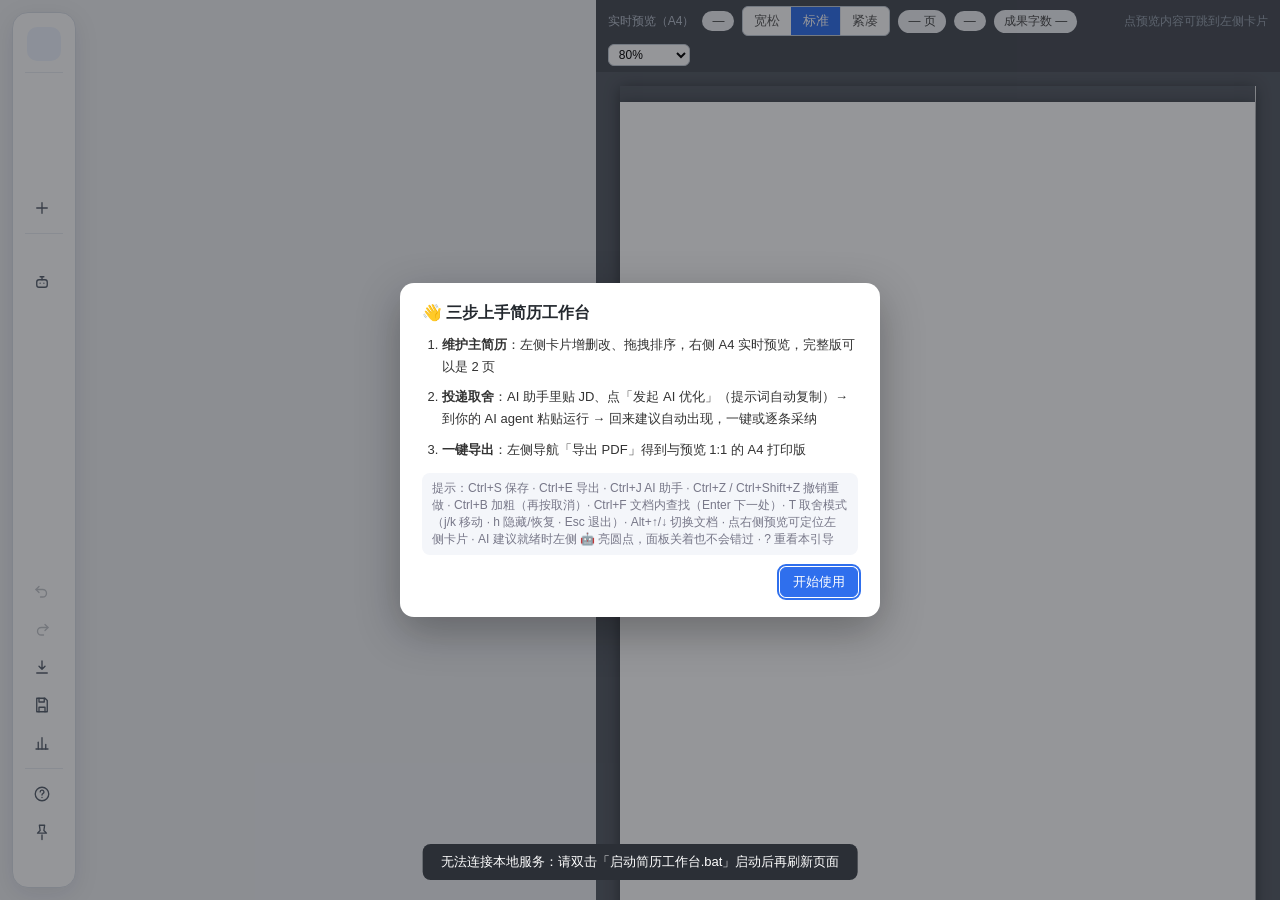
==== app/index.html @ b8765674 "R66·冲突提示一键打开历史备份（点侧栏🕘走委托链，修 openBackups 作用域 ReferenceError）+ stale toast 移到 flashOk 后防秒遮（stalebk 用例，" ====
<!DOCTYPE html>
<html lang="zh-CN">
<head>
<meta charset="utf-8">
<title>简历可视化编辑工作台</title>
<link rel="stylesheet" href="editor.css?v=34">
</head>
<body>
<!-- 悬浮侧边导航：上区=身份与内容（当前文档/文档列表/新建/AI），下区=交付与元动作（导出/保存/引导/钉住/状态行）。
     收起 64px 图标栏，悬停/键盘聚焦零延迟展开（收起留 .15s 防抖宽限） -->
<nav id="rail" aria-label="主导航">
  <div class="rail-head" title="当前文档">
    <span class="rail-docicon" id="rail-docicon"></span>
    <span class="rail-dot" id="rail-dot" title=""></span>
    <span class="rail-doctext"><b id="rail-docname">—</b><i id="rail-kind">加载中…</i></span>
  </div>
  <div class="rail-line"></div>
  <div class="rail-title">文档</div>
  <input id="rail-search" type="text" placeholder="筛选文档（/）" aria-label="按名称筛选文档列表" autocomplete="off">
  <div id="rail-docs"></div>
  <button class="rail-item" data-nav="newjob" title="复制主简历生成岗位副本">
    <span class="ric"><svg viewBox="0 0 24 24" fill="none" stroke="currentColor" stroke-width="1.8" stroke-linecap="round" stroke-linejoin="round"><path d="M12 5v14M5 12h14"/></svg></span>
    <span class="con">新建岗位副本</span>
  </button>
  <div class="rail-line"></div>
  <div class="rail-title">AI</div>
  <button class="rail-item" data-nav="ai" title="AI 助手（Ctrl+J）">
    <span class="ric"><svg viewBox="0 0 24 24" fill="none" stroke="currentColor" stroke-width="1.8" stroke-linecap="round" stroke-linejoin="round"><rect x="5" y="9" width="14" height="10" rx="3"/><path d="M12 9V5M9.5 5h5"/><circle cx="9.5" cy="13.5" r=".9" fill="currentColor" stroke="none"/><circle cx="14.5" cy="13.5" r=".9" fill="currentColor" stroke="none"/></svg></span>
    <span class="con">AI 助手</span>
  </button>
  <div class="rail-spacer"></div>
  <button class="rail-item" id="rail-undo" data-nav="undo" title="撤销（Ctrl+Z）" disabled>
    <span class="ric"><svg viewBox="0 0 24 24" fill="none" stroke="currentColor" stroke-width="1.8" stroke-linecap="round" stroke-linejoin="round"><path d="M8 6l-4 4 4 4"/><path d="M4 10h9a5 5 0 0 1 0 10h-3"/></svg></span>
    <span class="con">撤销</span>
  </button>
  <button class="rail-item" id="rail-redo" data-nav="redo" title="重做（Ctrl+Shift+Z）" disabled>
    <span class="ric"><svg viewBox="0 0 24 24" fill="none" stroke="currentColor" stroke-width="1.8" stroke-linecap="round" stroke-linejoin="round"><path d="M16 6l4 4-4 4"/><path d="M20 10h-9a5 5 0 0 0 0 10h3"/></svg></span>
    <span class="con">重做</span>
  </button>
  <button class="rail-item" data-nav="export" title="导出 A4 PDF（Ctrl+E）——自动先保存">
    <span class="ric"><svg viewBox="0 0 24 24" fill="none" stroke="currentColor" stroke-width="1.8" stroke-linecap="round" stroke-linejoin="round"><path d="M12 4v11m0 0l-4-4m4 4l4-4"/><path d="M5 20h14"/></svg></span>
    <span class="con">导出 PDF</span>
  </button>
  <button class="rail-item" data-nav="save" title="立即保存（Ctrl+S；平时自动保存）">
    <span class="ric"><svg viewBox="0 0 24 24" fill="none" stroke="currentColor" stroke-width="1.8" stroke-linecap="round" stroke-linejoin="round"><path d="M5 3h11l3 3v15H5z"/><path d="M8 3v5h7V3M8 21v-6h8v6"/></svg></span>
    <span class="con">保存</span>
  </button>
  <button class="rail-item" data-nav="stats" title="投递一览：各岗位副本的导出状态与时间">
    <span class="ric"><svg viewBox="0 0 24 24" fill="none" stroke="currentColor" stroke-width="1.8" stroke-linecap="round" stroke-linejoin="round"><path d="M4 20h16"/><path d="M7 20v-9"/><path d="M12 20V5"/><path d="M17 20v-6"/></svg></span>
    <span class="con">投递一览</span>
  </button>
  <div class="rail-line"></div>
  <button class="rail-item" data-nav="help" title="新手引导 / 快捷键（?）">
    <span class="ric"><svg viewBox="0 0 24 24" fill="none" stroke="currentColor" stroke-width="1.8" stroke-linecap="round" stroke-linejoin="round"><circle cx="12" cy="12" r="9"/><path d="M9.6 9.2a2.5 2.5 0 1 1 3.6 2.3c-.8.4-1.2.9-1.2 1.8"/><path d="M12 16.6h.01"/></svg></span>
    <span class="con">引导与快捷键</span>
  </button>
  <button class="rail-item" data-nav="pin" title="钉住导航（保持展开）" aria-pressed="false">
    <span class="ric"><svg viewBox="0 0 24 24" fill="none" stroke="currentColor" stroke-width="1.8" stroke-linecap="round" stroke-linejoin="round"><path d="M12 16v6"/><path d="M8.5 3h7l-1 7 3.5 3.5H6L9.5 10z"/></svg></span>
    <span class="con">钉住导航</span>
  </button>
  <div class="rail-foot">
    <span class="con" id="save-state" title="点击立即保存">就绪</span>
  </div>
</nav>

<main>
  <section id="left">
    <div id="job-banner" class="banner hidden">岗位副本模式：这里的改动只影响此副本，主简历不受影响。行尾 👁 一键切换显示/隐藏（⋯ 菜单里也有），已隐藏的行有琥珀色眼睛可恢复；隐藏的条目不进预览与 PDF。</div>
    <div id="cards"></div>
    <div id="empty-hint" class="hidden">尚未加载文档</div>
  </section>
  <div id="splitter" title="拖动调整左右占比；双击复位"></div>
  <section id="right">
    <div class="pv-toolbar">
      <span class="pv-label">实时预览（A4）</span>
      <span id="doc-chip" class="chip" title="当前文档">—</span>
      <span class="seg" id="density-seg" role="group" aria-label="排版密度">
        <button type="button" data-density="宽松" aria-pressed="false">宽松</button><button type="button" data-density="标准" class="on" aria-pressed="true">标准</button><button type="button" data-density="紧凑" aria-pressed="false">紧凑</button>
      </span>
      <span id="gauge-pages" class="chip" title="按 A4 页高估算的页数">— 页</span>
      <span id="gauge-fill" class="chip" title="内容高度占版心比例；超过 100% 会溢出一页">—</span>
      <span id="chars" class="chip" title="未隐藏成果的总字数">成果字数 —</span>
      <span id="hidden-chip" class="chip mid hidden" role="button" tabindex="0" title="本次取舍已拿掉的内容块数；点击进入取舍模式并定位到第一个隐藏条目">已隐藏 0</span>
      <span class="spacer"></span>
      <span class="pv-hint">点预览内容可跳到左侧卡片</span>
      <select id="zoom-select" title="预览缩放">
        <option value="0.5">50%</option><option value="0.65">65%</option>
        <option value="0.8" selected>80%</option><option value="1">100%</option>
        <option value="fit">适应宽度</option>
      </select>
    </div>
    <div id="preview-scroll"><div id="zoom-box"><iframe id="preview" src="/app/preview.html?v=7"></iframe></div></div>
  </section>
</main>

<aside id="ai-panel" class="ai-closed">
  <div class="ai-head">
    <strong><svg viewBox="0 0 24 24" fill="none" stroke="currentColor" stroke-width="1.8" stroke-linecap="round" stroke-linejoin="round" class="ai-ic"><rect x="5" y="9" width="14" height="10" rx="3"/><path d="M12 9V5M9.5 5h5"/><circle cx="9.5" cy="13.5" r=".9" fill="currentColor" stroke="none"/><circle cx="14.5" cy="13.5" r=".9" fill="currentColor" stroke="none"/></svg> AI 助手</strong>
    <button id="ai-close" class="btn small">✕</button>
  </div>
  <div id="ai-steps">
    <div class="ai-step" data-step="1">粘贴岗位 JD 原文</div>
    <div class="ai-step" data-step="2">点「发起 AI 优化」——提示词自动复制</div>
    <div class="ai-step" data-step="3">到你的 AI agent 粘贴运行，建议写好后自动出现在下面</div>
  </div>
  <textarea id="ai-jd" placeholder="粘贴岗位 JD 原文…"></textarea>
  <div class="ai-row">
    <button id="ai-request" class="btn primary">发起 AI 优化</button>
    <button id="ai-copy" class="btn" disabled title="发起后提示词自动复制；也可在此手动复制">复制提示词</button>
    <button id="ai-refresh" class="btn small" title="手动重新读取建议文件">↻</button>
  </div>
  <div id="ai-toolbar" class="hidden">
    <button id="ai-apply-all" class="btn small">✓ 全部应用</button>
    <span id="ai-count"></span>
  </div>
  <div id="ai-cards"></div>
  <div id="ai-history" class="ai-hist"></div>
</aside>

<div id="toast"></div>
<input type="file" id="photo-file" accept="image/*" class="hidden">
<script src="vendor/Sortable.min.js?v=6"></script>
<script src="editor.js?v=58"></script>
</body>
</html>
---- app/editor.css ----
/* ===== 编辑器界面样式 ===== */
* { box-sizing: border-box; }
html, body { height: 100%; }
body { margin: 0; font-family: "Microsoft YaHei", "PingFang SC", sans-serif;
       background: #eef0f3; color: #24292f; display: flex; flex-direction: column; overflow: hidden; }

/* ===== 悬浮侧边导航（上区=身份与内容，下区=交付与元动作；收起 64px，悬停/键盘零延迟展开）===== */
#rail { position: fixed; left: 12px; top: 12px; bottom: 12px; width: 64px; z-index: 60;
        background: #fff; border: 1px solid #d8dde5; border-radius: 16px;
        box-shadow: 0 6px 24px rgba(20,24,30,.10); overflow: hidden;
        display: flex; flex-direction: column; gap: 2px; padding: 10px 0 8px;
        transition: width .22s ease .15s, box-shadow .22s ease .15s; } /* 收起留 .15s 防误扫宽限 */
#rail:hover, #rail:focus-within, #rail.pinned { width: 216px; box-shadow: 0 10px 32px rgba(20,24,30,.16);
        transition: width .22s ease, box-shadow .22s ease; } /* 展开：零延迟，跟手 */
#rail.rail-leaving { pointer-events: none; } /* 收起过渡期不吞对下方卡片的点击 */
#rail.pinned ~ main #left { padding-left: 240px; } /* 钉住时内容让位，不再覆盖 */
.rail-head { position: relative; display: flex; align-items: center; gap: 10px; padding: 4px 14px; min-height: 42px; flex: none; }
.rail-docicon { flex: none; width: 34px; height: 34px; display: flex; align-items: center; justify-content: center;
                background: #eef4ff; color: #2f6fed; border-radius: 10px; font-size: 17px; }
.rail-dot { position: absolute; left: 41px; top: 31px; width: 10px; height: 10px; border-radius: 50%;
            border: 2px solid #fff; background: #b7c0cc; display: none; z-index: 2; }
.rail-dot.busy { display: block; background: #f0a020; animation: railpulse 1s ease-in-out infinite; }
.rail-dot.warn { display: block; background: #d93a3a; animation: railpulse 1s ease-in-out infinite; }
@keyframes railpulse { 50% { transform: scale(.8); } } /* 保存状态=例外才浮现的徽标：成功/空闲无痕 */
.rail-doctext { display: flex; flex-direction: column; justify-content: center; min-width: 0; height: 34px;
                opacity: 0; width: 0; overflow: hidden;
                transition: opacity .1s ease, width .22s ease .15s; } /* 头部定高 + 小字 nowrap：展开不再跳动 */
#rail:hover .rail-doctext, #rail:focus-within .rail-doctext, #rail.pinned .rail-doctext { opacity: 1; width: 136px;
                transition: opacity .16s ease, width .22s ease; }
.rail-doctext b { font-size: 13px; white-space: nowrap; overflow: hidden; text-overflow: ellipsis; }
.rail-doctext i { font-style: normal; font-size: 11px; color: #6b7280; white-space: nowrap; }
.rail-doctext i.job { color: #9a5b00; }
.rail-title { flex: none; font-size: 11px; color: #6b7280; padding: 7px 15px 2px; white-space: nowrap;
              opacity: 0; transition: opacity .1s ease; }
#rail:hover .rail-title, #rail:focus-within .rail-title, #rail.pinned .rail-title { opacity: 1; transition: opacity .16s ease; }
.rail-line { flex: none; height: 1px; background: #e8ecf2; margin: 5px 12px; }
.rail-spacer { flex: 1 1 14px; min-height: 10px; } /* 把交付/元动作区推到底部，位置稳定不随文档数浮动 */
#rail-docs { flex: 0 1 auto; min-height: 48px; overflow-y: auto; scrollbar-width: thin; } /* 副本多时列表内滚动 */
.rail-item { flex: none; display: flex; align-items: center; gap: 10px; border: 0; background: transparent;
             padding: 8px 12px; margin: 1px 8px; border-radius: 9px; cursor: pointer; color: #444c57;
             font-size: 13px; font-family: inherit; text-align: left; white-space: nowrap; position: relative; }
.rail-item:hover { background: #eef1f5; }
.rail-item:disabled { opacity: .5; cursor: default; }
.ai-ready { position: absolute; right: 10px; top: 50%; transform: translateY(-50%);
            width: 8px; height: 8px; border-radius: 50%; background: #2f6fed;
            box-shadow: 0 0 0 3px rgba(47,111,237,.16); animation: aiPulse 1.6s ease-in-out infinite; }
@keyframes aiPulse { 0%, 100% { opacity: 1; } 50% { opacity: .4; } }
#rail.pinned .ai-ready { right: 14px; }
.rail-item .ric { flex: none; width: 18px; height: 18px; color: #555e6b; display: flex; align-items: center; justify-content: center; }
.rail-item .ric svg { width: 18px; height: 18px; display: block; }
.rail-item .con { opacity: 0; width: 0; overflow: hidden; transition: opacity .1s ease, width .22s ease .15s; }
#rail:hover .rail-item .con, #rail:focus-within .rail-item .con, #rail.pinned .rail-item .con { opacity: 1; width: 124px;
                transition: opacity .16s ease, width .22s ease; }
.rail-item.active { color: #2f6fed; background: #eef4ff; }
.rail-item.active .ric { color: #2f6fed; }
.rail-item.active::before { content: ""; position: absolute; left: -8px; top: 50%; transform: translateY(-50%);
                            width: 4px; height: 22px; border-radius: 0 3px 3px 0; background: #2f6fed; }
.rail-foot { margin-top: auto; flex: none; display: flex; align-items: center; gap: 10px; padding: 8px 14px 2px; }
.rail-foot .con { font-size: 12px; color: #667; cursor: pointer; white-space: nowrap; opacity: 0; width: 0; overflow: hidden;
                     transition: opacity .1s ease, width .22s ease .15s; }
#rail:hover .rail-foot .con, #rail:focus-within .rail-foot .con, #rail.pinned .rail-foot .con { opacity: 1; width: 110px;
                transition: opacity .16s ease, width .22s ease; }
.rail-foot .con:hover { color: #2f6fed; }
.rail-row { position: relative; flex: none; }
.rail-del { position: absolute; right: 8px; top: 50%; transform: translateY(-50%);
            border: 0; background: transparent; color: #aab2bd; cursor: pointer;
            width: 22px; height: 22px; border-radius: 6px; display: flex; align-items: center; justify-content: center;
            padding: 0; opacity: 0; transition: opacity .12s ease, background .15s, color .15s; }
.rail-del svg { width: 13px; height: 13px; display: block; }
#rail:hover .rail-row:hover .rail-del, #rail:focus-within .rail-row:hover .rail-del, #rail.pinned .rail-row:hover .rail-del { opacity: 1; }
.rail-del:hover { background: #fdeaea; color: #a12626; }
.rail-bk { position: absolute; right: 56px; top: 50%; transform: translateY(-50%);
           border: 0; background: transparent; color: #aab2bd; cursor: pointer;
           width: 22px; height: 22px; border-radius: 6px; display: flex; align-items: center; justify-content: center;
           padding: 0; opacity: 0; transition: opacity .12s ease, background .15s, color .15s; }
.rail-bk svg { width: 13px; height: 13px; display: block; }
#rail:hover .rail-row:hover .rail-bk, #rail:focus-within .rail-row:hover .rail-bk, #rail.pinned .rail-row:hover .rail-bk { opacity: 1; }
.rail-bk:hover { background: #eaf1fd; color: #2f6fed; }
.bk-tip { font-size: 12px; color: #6b7280; margin: 2px 0 10px; }
.bk-list { max-height: 46vh; overflow: auto; border: 1px solid #e3e7ee; border-radius: 8px; margin-bottom: 12px; }
.bk-row { display: flex; align-items: center; justify-content: space-between; gap: 10px;
          padding: 7px 12px; border-bottom: 1px solid #eef1f5; font-size: 13px; }
.bk-row:last-child { border-bottom: 0; }
.bk-ts { color: #444c57; font-variant-numeric: tabular-nums; }
.bk-empty { font-size: 13px; color: #6b7280; margin: 6px 0 12px; }
.lint-list { max-height: 42vh; overflow: auto; background: #fff8ef; border: 1px solid #f2ddb8;
             border-radius: 8px; padding: 8px 12px; margin-bottom: 12px; }
.lint-item { font-size: 12.5px; color: #7a5a1e; padding: 3px 0; line-height: 1.5; }
.modal-ov.photo-zoom { background: rgba(15, 18, 24, .72); cursor: zoom-out; }
.photo-zoom-img { max-width: 86vw; max-height: 88vh; border-radius: 10px; box-shadow: 0 24px 64px rgba(0, 0, 0, .5); }
.rail-item .drift { color: #e8a23c; font-weight: 700; margin-right: 3px; }
.rail-exp { position: absolute; left: 31px; top: 8px; width: 7px; height: 7px; border-radius: 50%;
            z-index: 2; cursor: help; }
.rail-exp.ok { background: #1a9c63; box-shadow: 0 0 0 2px rgba(26,156,99,.15); }
.rail-exp.stale { background: #e8a23c; box-shadow: 0 0 0 2px rgba(232,162,60,.18); }
.rail-ren { position: absolute; right: 32px; top: 50%; transform: translateY(-50%);
            border: 0; background: transparent; color: #aab2bd; cursor: pointer;
            width: 22px; height: 22px; border-radius: 6px; display: flex; align-items: center; justify-content: center;
            padding: 0; opacity: 0; transition: opacity .12s ease, background .15s, color .15s; }
.rail-ren svg { width: 13px; height: 13px; display: block; }
#rail:hover .rail-row:hover .rail-ren, #rail:focus-within .rail-row:hover .rail-ren, #rail.pinned .rail-row:hover .rail-ren { opacity: 1; }
.rail-ren:hover { background: #eaf1fd; color: #2f6fed; }

.btn { font: 13px/1.4 "Microsoft YaHei", sans-serif; padding: 5px 12px; border: 1px solid #c4ccd6;
       background: #f7f8fa; border-radius: 6px; cursor: pointer; }
.btn:hover { background: #eceff3; }
.btn.primary { background: #2f6fed; border-color: #2f6fed; color: #fff; }
.btn.primary:hover { background: #265cd0; }
.btn.small { padding: 2px 8px; }
.btn:disabled { opacity: .5; cursor: default; }
.btn svg { width: 13px; height: 13px; vertical-align: -2px; }
.ai-ic { width: 16px; height: 16px; vertical-align: -3px; }

select, input, textarea { font: inherit; padding: 4px 8px; border: 1px solid #c4ccd6; border-radius: 6px; background: #fff; }
label { font-size: 12px; color: #666; }

.chip { font-size: 12px; padding: 3px 10px; border-radius: 12px; background: #eef1f5; color: #444; white-space: nowrap; }
.chip.ok { background: #e2f4e8; color: #176b33; }
.chip.warn { background: #fdeaea; color: #a12626; }
.chip.mid { background: #fdf3e0; color: #9a5b00; }
.save-state { font-size: 12px; color: #777; min-width: 64px; text-align: right; }

main { flex: 1; display: flex; min-height: 0; }
#left { width: 46%; min-width: 430px; overflow: auto; padding: 12px 14px 60px 88px; border-right: 0;
        transition: padding-left .25s ease; }
#right { flex: 1; display: flex; flex-direction: column; min-width: 0; background: #545a63; }
.pv-toolbar { display: flex; align-items: center; gap: 8px; padding: 6px 12px; color: #dfe3e8; font-size: 12px;
              background: #464b53; flex: none; flex-wrap: wrap; }
.pv-toolbar .pv-label { color: #b9c2ce; }
.pv-toolbar .spacer { flex: 1; }
.pv-hint { color: #98a2b0; font-size: 11.5px; }
.pv-toolbar select { padding: 2px 6px; }
#preview-scroll { flex: 1; overflow: auto; padding: 14px; }
#zoom-box { margin: 0 auto; }
#preview { width: 794px; min-height: 1123px; border: 0; background: #fff; box-shadow: 0 3px 18px rgba(0,0,0,.45); transform-origin: top left; }

/* ===== 左右分栏拖拽 ===== */
#splitter { flex: none; width: 7px; cursor: col-resize; background: transparent; transition: background .15s; }
#splitter:hover, body.splitting #splitter { background: rgba(47,111,237,.18); box-shadow: inset 1px 0 0 #2f6fed; }
body.splitting { cursor: col-resize; user-select: none; }

.banner { background: #fdf0dd; border: 1px solid #edcd96; color: #7a4b00; border-radius: 8px;
          padding: 8px 12px; font-size: 12.5px; margin-bottom: 10px; }
.hidden { display: none !important; }

/* ===== 卡片 ===== */
.card { background: #fff; border: 1px solid #d8dde5; border-radius: 10px; padding: 10px 12px; margin-bottom: 10px; }
.card.section { border-left: 4px solid #2f6fed; }
.card.entry { margin: 8px 0 8px 6px; background: #fafbfc; }
.bullet-row { display: flex; gap: 6px; align-items: flex-start; margin: 6px 0 0 6px; }
.bullet-row textarea { flex: 1; resize: vertical; min-height: 34px; font-size: 13px; }
.row { display: flex; gap: 6px; align-items: center; }
.row .grow { flex: 1; }
.row + .row { margin-top: 6px; }
.meta-input { font-size: 12px; color: #555; }
.tags-input { font-size: 12px; color: #777; font-family: Consolas, monospace; }
.card .row input:not(.meta-input):not(.tags-input) { font-size: 13px; } /* 正文行输入 13px：时间等较长文本少截断 */
.card-head { display: flex; align-items: center; gap: 6px; margin-bottom: 6px; }
.card-head .title-in { font-weight: 700; flex: 1; border-color: transparent; background: transparent; }
.card-head .title-in:hover { border-color: #d5dbe3; }
.card-head .title-in:focus { border-color: #2f6fed; background: #fff; }
.ctl-menu { border: 0; background: transparent; cursor: pointer; color: #98a1ad;
            width: 24px; height: 24px; border-radius: 6px; padding: 0; flex: none;
            font-size: 15px; line-height: 1; letter-spacing: 1px; } /* 常驻低饱和：不隐藏、不占三个隐藏格 */
.ctl-menu:hover, .ctl-menu[aria-expanded="true"] { background: #eef1f5; color: #4b5563; }
.vui-menu { position: fixed; z-index: 90; min-width: 116px; padding: 4px; background: #fff;
            border: 1px solid #e3e7ee; border-radius: 10px; box-shadow: 0 8px 28px rgba(15,23,42,.16); }
.vui-menu button { display: flex; align-items: center; gap: 7px; width: 100%; text-align: left; border: 0;
                   background: none; padding: 7px 10px; border-radius: 7px; font-size: 13px; color: #374151; cursor: pointer; }
.vui-menu button svg { width: 13px; height: 13px; flex: none; }
.vui-menu button:hover { background: #f1f4f8; }
.vui-menu button.del { color: #a12626; }
.vui-menu button.del:hover { background: #fdeaea; }
.handle { cursor: grab; color: #aab2bd; font-size: 14px; user-select: none; padding: 0 2px; }
.fold-btn { border: 1px solid #ccd3dc; background: #fff; border-radius: 5px; cursor: pointer;
            font-size: 11px; line-height: 1; padding: 5px 7px; min-width: 24px; min-height: 24px; color: #555; flex: none; }
.fold-btn:hover { background: #eef1f5; }
.card.section.folded > .card.entry, .card.section.folded > .add-btn { display: none; }
.drag-over { outline: 2px dashed #2f6fed; outline-offset: 2px; }
.add-btn { margin-top: 8px; width: 100%; border: 1px dashed #b9c2ce; background: #fbfcfd;
           color: #667; border-radius: 7px; padding: 6px; cursor: pointer; font-size: 12.5px; }
.add-btn:hover { background: #f0f3f7; }
.show-toggle { border: 1px solid transparent; background: transparent; border-radius: 6px; cursor: pointer;
               line-height: 1; padding: 4px 5px; min-width: 24px; min-height: 24px; color: #b3bac4; flex: none;
               display: flex; align-items: center; justify-content: center; } /* 幽灵样式：去框降噪，一击切换保留（取舍高频动作） */
.show-toggle svg { width: 14px; height: 14px; display: block; }
.show-toggle:hover { background: #eef1f5; color: #66707e; }
.show-toggle.off { background: #d97706; border-color: #b96403; color: #fff; } /* 隐藏 = 琥珀实心：需要处理的例外 */
.show-toggle.off:hover { background: #c16604; }
.item-off { opacity: .45; }
/* 已隐藏条目自动压缩：只留一行可恢复的窄条，取舍视线集中在保留内容上（恢复=点琥珀眼睛） */
.bullet-row.item-off { align-items: center; }
.bullet-row.item-off textarea { height: 26px; min-height: 26px; resize: none; }
.bullet-row.item-off .bcount, .bullet-row.item-off .ctl-b { display: none; }
.card.entry.item-off > .row:not(:first-child), .card.entry.item-off > .bullet-row,
.card.entry.item-off > .add-btn, .card.entry.item-off > .empty-tip { display: none; }
.card.section.item-off > .card.entry, .card.section.item-off > .add-btn,
.card.section.item-off > .empty-tip { display: none; }
#empty-hint { color: #889; text-align: center; padding: 40px 0; }

/* ===== AI 面板 ===== */
/* ===== AI 抽屉（右侧滑入滑出，Ctrl+J / 侧栏开关）===== */
#ai-panel { position: fixed; top: 48px; right: 12px; bottom: 12px; width: 400px; z-index: 50;
            background: #fff; border: 1px solid #d0d6de; border-radius: 12px; box-shadow: 0 8px 30px rgba(0,0,0,.25);
            display: flex; flex-direction: column; padding: 12px; overflow: auto;
            transform: translateX(0); visibility: visible;
            transition: transform .25s ease, visibility 0s; }
#ai-panel.ai-closed { transform: translateX(110%); visibility: hidden;
                      transition: transform .25s ease, visibility 0s .25s; }
.ai-head { display: flex; justify-content: space-between; align-items: center; margin-bottom: 6px; }
/* 三步引导：完成的步骤打勾（.done 由 JS 同步） */
#ai-steps { background: #f4f6f9; border-radius: 8px; padding: 8px 10px; margin-bottom: 8px;
            display: flex; flex-direction: column; gap: 7px; }
.ai-step { position: relative; font-size: 12.5px; color: #667; line-height: 1.55; padding-left: 24px; }
.ai-step::before { content: attr(data-step); position: absolute; left: 0; top: 2px; width: 17px; height: 17px;
                   border-radius: 50%; background: #fff; border: 1px solid #c4ccd6; color: #667;
                   font-size: 10.5px; line-height: 15px; text-align: center; }
.ai-step.done { color: #176b33; }
.ai-step.done::before { content: "✓"; background: #e2f4e8; border-color: #8fcda2; color: #176b33; font-weight: 700; }
#ai-jd { width: 100%; min-height: 110px; resize: vertical; font-size: 12.5px; }
.ai-row { display: flex; gap: 8px; margin: 8px 0; }
.ai-card { border: 1px solid #dbe1e8; border-radius: 9px; padding: 8px 10px; margin-top: 8px; font-size: 12.5px; }
.ai-card .tag { display: inline-block; font-size: 11px; padding: 1px 7px; border-radius: 9px; background: #e8f0fe; color: #2456c8; margin-bottom: 4px; }
.ai-diff { margin: 6px 0 4px; font-size: 11.5px; line-height: 1.55; } /* 改写建议的原文/改写对照，应用前看差异 */
.ai-diff .d-old, .ai-diff .d-new { white-space: pre-wrap; word-break: break-all; }
.ai-diff .d-old { color: #8a93a1; }
.ai-diff .d-new { color: #374151; }
.ai-diff del { color: #b3424a; text-decoration: line-through; background: #fdeeee; border-radius: 2px; padding: 0 1px; }
.ai-diff ins { color: #176b33; text-decoration: none; background: #e6f4ea; border-radius: 2px; padding: 0 1px; }
.ai-card.applied { opacity: .55; }
.ai-card .apply-btn { margin-top: 6px; }
.ai-empty { color: #889; font-size: 12.5px; text-align: center; padding: 18px 0; }
.ai-hist { margin-top: 10px; }
.ai-hist-title { font-size: 11px; color: #6b7280; padding: 4px 0 2px; }
.ai-hist-row { display: block; width: 100%; text-align: left; border: 0; background: none; cursor: pointer;
               font-size: 11.5px; color: #555e6b; padding: 5px 8px; border-radius: 6px; font-family: inherit;
               white-space: nowrap; overflow: hidden; text-overflow: ellipsis; }
.ai-hist-row:hover { background: #eef1f5; color: #2f6fed; }
.ai-hist-banner { font-size: 12px; color: #7a4b00; background: #fdf3e0; border-radius: 8px;
                  padding: 6px 10px; margin-bottom: 8px; display: flex; align-items: center; gap: 8px; }
.ai-hist-banner button { margin-left: auto; flex: none; }
/* 建议工具行：全部应用 + 计数 */
#ai-toolbar { display: flex; align-items: center; gap: 8px; margin-top: 8px; }
#ai-count { font-size: 12px; color: #667; }
/* 异常建议卡：格式坏（红）/ 错档（琥珀），与普通建议卡区分 */
.ai-error, .ai-wrongdoc { border-radius: 9px; padding: 8px 10px; margin-top: 8px; font-size: 12.5px; line-height: 1.55; }
.ai-error { border: 1px solid #e4b6b6; background: #fdf3f3; color: #a12626; }
.ai-wrongdoc { border: 1px solid #edcd96; background: #fdf0dd; color: #7a4b00; }
/* 等待中的发起按钮：轻微呼吸感 */
.btn.waiting { animation: aiBreath 1.6s ease-in-out infinite; }
@keyframes aiBreath { 0%, 100% { opacity: 1; } 50% { opacity: .68; } }

#toast { position: fixed; bottom: 20px; left: 50%; transform: translateX(-50%); z-index: 99;
         background: #2b2f36; color: #fff; padding: 9px 18px; border-radius: 8px; font-size: 13px;
         display: none; max-width: 80%; }
.toast-act { margin-left: 10px; background: #2f6fed; color: #fff; border: 0; border-radius: 5px;
             padding: 3px 10px; cursor: pointer; font-size: 12.5px; }
.toast-act:hover { background: #265cd0; }

/* ===== 切换类按压态：全站统一 .on（蓝 = 激活；密度Seg / 加粗B 共用）；眼睛用 灰/琥珀 表达显示状态 ===== */
.seg button.on, .ctl-b.on { background: #2f6fed; border-color: #2f6fed; color: #fff; }
/* 按下瞬间全站统一轻微下沉，配合 :focus-visible 构成按钮五态（可用/禁用/悬停/聚焦/按压） */
.btn:active, .ctl button:active, .fold-btn:active, .ctl-b:active, .seg button:active,
.add-btn:active, .show-toggle:active, .toast-act:active { transform: translateY(1px); }

/* ===== 桌面端打磨：焦点 / 悬停过渡 ===== */
:focus-visible { outline: 2px solid #2f6fed; outline-offset: 1px; }
.btn, .ctl button, .fold-btn, .ctl-b, .seg button, .add-btn, .show-toggle { transition: background .15s, border-color .15s, color .15s; }
.card, .bullet-row { transition: box-shadow .15s, opacity .15s; }
.card:hover { box-shadow: 0 2px 10px rgba(0,0,0,.07); }
.save-state.ok { color: #176b33; }
.save-state.warn { color: #a12626; }
.card.flash, .bullet-row.flash { animation: flashHL 1.3s; }
@keyframes flashHL { 0%, 55% { outline: 3px solid #2f6fed; outline-offset: 2px; } 100% { outline: 0 solid transparent; } }

/* ===== 密度分段按钮 ===== */
.seg { display: inline-flex; border: 1px solid #c4ccd6; border-radius: 6px; overflow: hidden; background: #fff; }
.seg button { border: 0; background: transparent; padding: 5px 11px; cursor: pointer; font: inherit; font-size: 13px; color: #555; }
.seg button + button { border-left: 1px solid #e3e7ee; }
.seg button:hover { background: #eef1f5; }
.seg button.on { background: #2f6fed; color: #fff; }

/* ===== 拖拽（SortableJS forceFallback）===== */
.drag-ghost { opacity: .35; background: #eef4ff; outline: 2px dashed #2f6fed; outline-offset: -2px; }
.drag-chosen { opacity: .92; }
.drag-fly { box-shadow: 0 10px 28px rgba(0,0,0,.28); border-radius: 8px; cursor: grabbing !important; }

/* ===== 空状态引导 ===== */
.empty-tip { font-size: 12.5px; color: #778; background: #f4f6fa; border: 1px dashed #ccd6e4;
             border-radius: 8px; padding: 7px 10px; margin: 6px 0 2px; }
.empty-tip.big { padding: 22px 12px; text-align: center; font-size: 13.5px; }

/* ===== 成果加粗按钮 / 字数 ===== */
.ctl-b { border: 1px solid #ccd3dc; background: #fff; border-radius: 5px; cursor: pointer;
         font: 700 11px/1 "Microsoft YaHei", sans-serif; padding: 6px 8px; min-width: 24px; min-height: 24px; color: #555; flex: none; }
.ctl-b:hover { background: #eef1f5; }
.bcount { font-size: 11px; color: #6b7280; white-space: nowrap; flex: none; min-width: 30px; text-align: right; }

/* ===== 轻量弹窗 / 引导 ===== */
.modal-ov { position: fixed; inset: 0; background: rgba(20,24,30,.45); z-index: 90;
            display: flex; align-items: center; justify-content: center; }
.modal { background: #fff; border-radius: 14px; box-shadow: 0 14px 44px rgba(0,0,0,.3);
         padding: 20px 22px; width: min(480px, 92vw); }
.modal .m-title { font-weight: 700; font-size: 16px; margin-bottom: 8px; }
.modal .m-body { font-size: 13px; color: #445; line-height: 1.6; margin-bottom: 14px; }
.modal .m-row { display: flex; justify-content: flex-end; gap: 8px; }
.modal .ob-steps { margin: 10px 0 6px; padding-left: 20px; }
.modal .ob-steps li { font-size: 13px; color: #333; line-height: 1.7; margin-bottom: 8px; }
.modal .ob-tip { font-size: 12px; color: #778; background: #f4f6fa; border-radius: 8px; padding: 7px 10px; }

/* ===== 取舍模式（键盘流 triage） ===== */
.triage-cur { outline: 2px solid #4a7dbd; outline-offset: 2px; border-radius: 8px; }
#triage-hud { position: fixed; left: 50%; bottom: 18px; transform: translateX(-50%);
  background: #24303f; color: #fff; font-size: 12.5px; padding: 8px 14px; border-radius: 999px;
  box-shadow: 0 6px 22px rgba(0,0,0,.25); z-index: 80; white-space: nowrap; }

/* ===== 撤销/重做按钮（可发现性：态随撤销栈） ===== */
.rail-item:disabled { opacity: .35; cursor: default; }
.rail-item:disabled:hover { background: transparent; }

/* ===== JD 相关性标记（取舍辅助） ===== */
.jd-hit { flex: none; font-size: 10.5px; line-height: 1; color: #b45309; background: #fdf3e3;
  border: 1px solid #f3ddb5; border-radius: 999px; padding: 3px 7px; }

/* ===== AI 建议卡片序号（键盘 1-9 快速应用提示） ===== */
.ai-num { display: inline-block; margin-left: 6px; font-size: 10.5px; line-height: 1; color: #556;
  background: #eef1f5; border-radius: 999px; padding: 3px 7px; vertical-align: 1px; }

/* ===== 时间列格式助手（非法格式 amber 提示） ===== */
.time-warn { border-color: #d97706 !important; background: #fffbf2 !important; }

/* ===== rail 文档筛选框（展开可见，/ 聚焦） ===== */
#rail-search { width: 0; opacity: 0; padding: 0; margin: 4px 10px 2px; height: 26px; box-sizing: border-box;
  border: 1px solid #ccd3dc; border-radius: 6px; font: 12.5px/1 "Microsoft YaHei", sans-serif; color: #333; background: #fff; }
#rail:hover #rail-search, #rail:focus-within #rail-search, #rail.pinned #rail-search {
  width: calc(100% - 20px); opacity: 1; padding: 5px 8px; }
.rail-empty { padding: 6px 12px; font-size: 11.5px; color: #8892a0; }

/* ===== 投递一览（R32） ===== */
.stats-table { width: 100%; border-collapse: collapse; font-size: 12.5px; margin: 6px 0 10px; }
.stats-table th, .stats-table td { text-align: left; padding: 6px 8px; border-bottom: 1px solid #eef0f4; }
.stats-table th { color: #6b7280; font-weight: 600; font-size: 11.5px; white-space: nowrap; }
.stats-row { cursor: pointer; }
.stats-row:hover td { background: #f4f6fa; }
.stats-dot { display: inline-block; width: 8px; height: 8px; border-radius: 50%; margin-right: 6px; vertical-align: 1px; }
.stats-dot.ok { background: #2e9e5b; }
.stats-dot.warn { background: #d97706; }
.stats-dot.none { background: #c3cad4; }
.stats-time { color: #8892a0; font-size: 11.5px; white-space: nowrap; }
/* 投递状态胶囊（R33）：d0 未投灰 / d1 已投蓝 / d2 面试琥珀 / d3 通过绿 / d4 挂红 */
.deliv-pill { border: 1px solid #d5dae2; background: #f3f4f6; color: #6b7280; border-radius: 999px;
  padding: 2px 10px; font-size: 11.5px; cursor: pointer; white-space: nowrap; }
.deliv-pill:hover { filter: brightness(.96); }
.deliv-pill.d1 { background: #e8f0fe; border-color: #b9cdf5; color: #2563eb; }
.deliv-pill.d2 { background: #fdf3e3; border-color: #f0d9a8; color: #b45309; }
.deliv-pill.d3 { background: #e5f6ec; border-color: #b5e3c6; color: #1e7e46; }
.deliv-pill.d4 { background: #fdeaea; border-color: #f2c4c4; color: #b91c1c; }
/* 一览加宽与行内一键导出（R34） */
.modal-wide { width: min(780px, 94vw); }
.stats-export { border: 1px solid #ccd3dc; background: #fff; border-radius: 6px; padding: 2px 8px;
  font-size: 11.5px; cursor: pointer; color: #445; white-space: nowrap; }
.stats-export:hover { background: #f4f6fa; }
/* ===== 文档内查找条（R35）：浏览器式右上角浮层，Esc 关闭 ===== */
#find-bar { position: fixed; top: 14px; right: 16px; z-index: 80; display: none; align-items: center; gap: 6px;
  background: #fff; border: 1px solid #d5dae2; border-radius: 10px; padding: 6px 8px; box-shadow: 0 8px 24px rgba(0,0,0,.14); }
#find-bar.on { display: flex; }
#find-bar input { width: 230px; border: 1px solid #e2e6ec; border-radius: 6px; padding: 4px 8px;
  font: 12.5px/1.4 "Microsoft YaHei", sans-serif; color: #333; }
#find-bar button { border: none; background: none; cursor: pointer; color: #66707e; font-size: 13px; padding: 2px 5px; }
#find-bar button:hover { color: #222; }
#find-count { font-size: 11.5px; color: #8892a0; min-width: 34px; text-align: center; white-space: nowrap; }
#cards .find-cur { outline: 2px solid #f0b429; outline-offset: 1px; border-radius: 6px; }
/* ===== 投递台账收尾（R36）：📊 琥珀数字徽标 + 一览状态筛选 chips ===== */
.stale-badge { position: absolute; right: 10px; top: 50%; transform: translateY(-50%);
  background: #d97706; color: #fff; border-radius: 9px; min-width: 15px; height: 15px; line-height: 15px;
  font-size: 10.5px; text-align: center; padding: 0 3px; font-weight: 700; box-shadow: 0 0 0 3px rgba(217,119,6,.16); }
#rail.pinned .stale-badge { right: 14px; }
.stats-tabs { display: flex; flex-wrap: wrap; gap: 5px; margin: 2px 0 10px; }
.stats-tab { border: 1px solid #d5dae2; background: #fff; border-radius: 999px; padding: 2px 10px;
  font-size: 11.5px; cursor: pointer; color: #66707e; white-space: nowrap; }
.stats-tab:hover { background: #f4f6fa; }
.stats-tab.on { background: #2f6fed; border-color: #2f6fed; color: #fff; }
/* ===== 一览表头排序（R46）：可点表头 + 当前排序列高亮 ===== */
.stats-table th.sort-th { cursor: pointer; user-select: none; white-space: nowrap; }
.stats-table th.sort-th:hover { color: #222; }
.stats-table th.sort-th.on { color: #2f6fed; }
.stats-table th.sort-th:focus-visible { outline: 2px solid #2f6fed; outline-offset: -2px; border-radius: 4px; }
.stats-table tr.stats-row:focus-visible { outline: 2px solid #2f6fed; outline-offset: -2px; } /* 行跳转键盘可达（R65） */
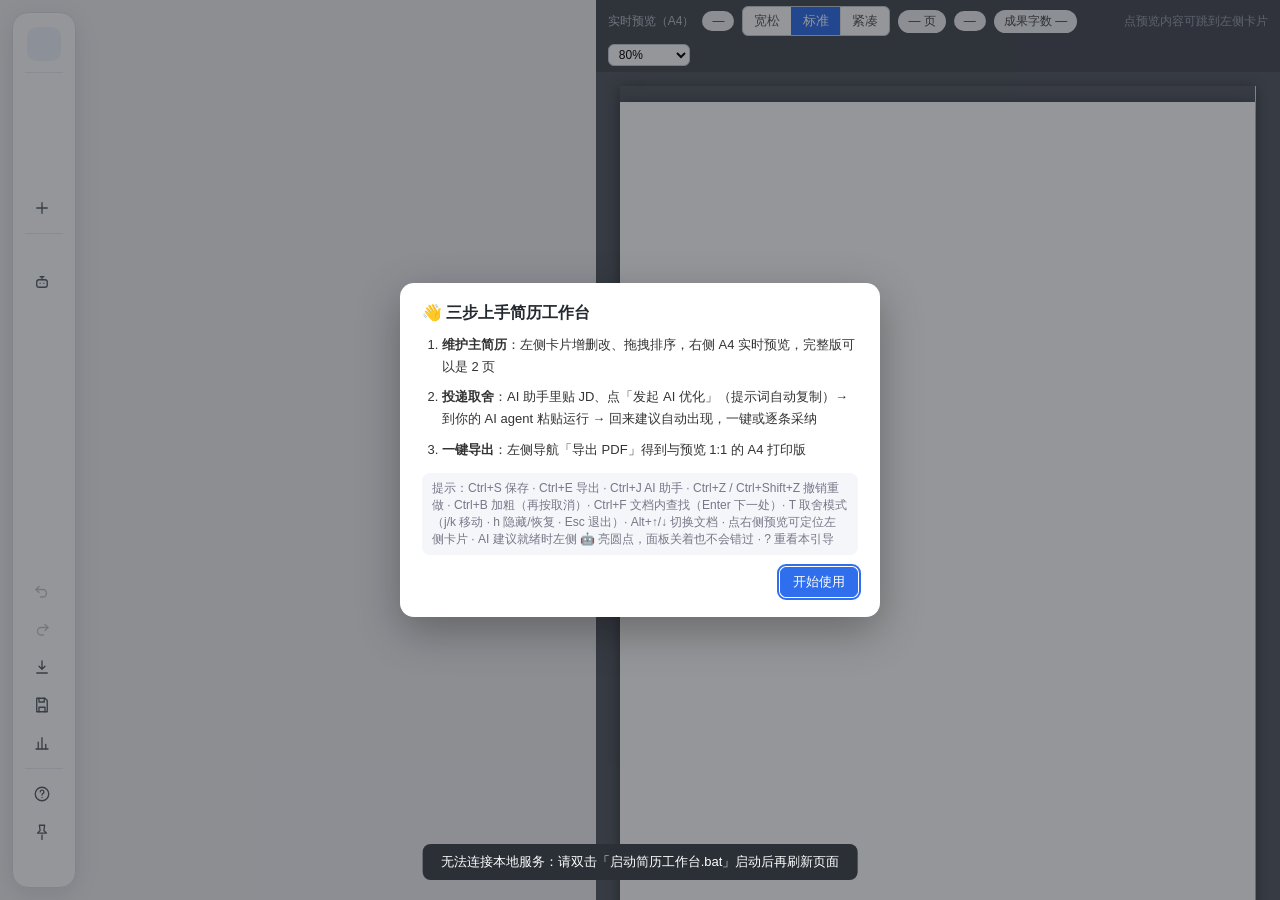
==== commit dc61497a: "R68·体检清单条目点击定位：lintDoc 带 id+data-loc 下划线，点击关清单+locateCard 高亮（导出中止先去修）；lintfmt 补 locate beat（68 项全绿）" ====
--- a/app/index.html
+++ b/app/index.html
@@ -3,7 +3,7 @@
 <head>
 <meta charset="utf-8">
 <title>简历可视化编辑工作台</title>
-<link rel="stylesheet" href="editor.css?v=34">
+<link rel="stylesheet" href="editor.css?v=35">
 </head>
 <body>
 <!-- 悬浮侧边导航：上区=身份与内容（当前文档/文档列表/新建/AI），下区=交付与元动作（导出/保存/引导/钉住/状态行）。
@@ -120,6 +120,6 @@
 <div id="toast"></div>
 <input type="file" id="photo-file" accept="image/*" class="hidden">
 <script src="vendor/Sortable.min.js?v=6"></script>
-<script src="editor.js?v=58"></script>
+<script src="editor.js?v=60"></script>
 </body>
 </html>
--- a/app/editor.css
+++ b/app/editor.css
@@ -386,3 +386,5 @@
 .stats-table th.sort-th.on { color: #2f6fed; }
 .stats-table th.sort-th:focus-visible { outline: 2px solid #2f6fed; outline-offset: -2px; border-radius: 4px; }
 .stats-table tr.stats-row:focus-visible { outline: 2px solid #2f6fed; outline-offset: -2px; } /* 行跳转键盘可达（R65） */
+.lint-item[data-loc] { cursor: pointer; text-decoration: underline; text-underline-offset: 3px; } /* 体检条目可点击定位（R68） */
+.lint-item[data-loc]:hover { background: rgba(47, 111, 237, 0.08); border-radius: 4px; }
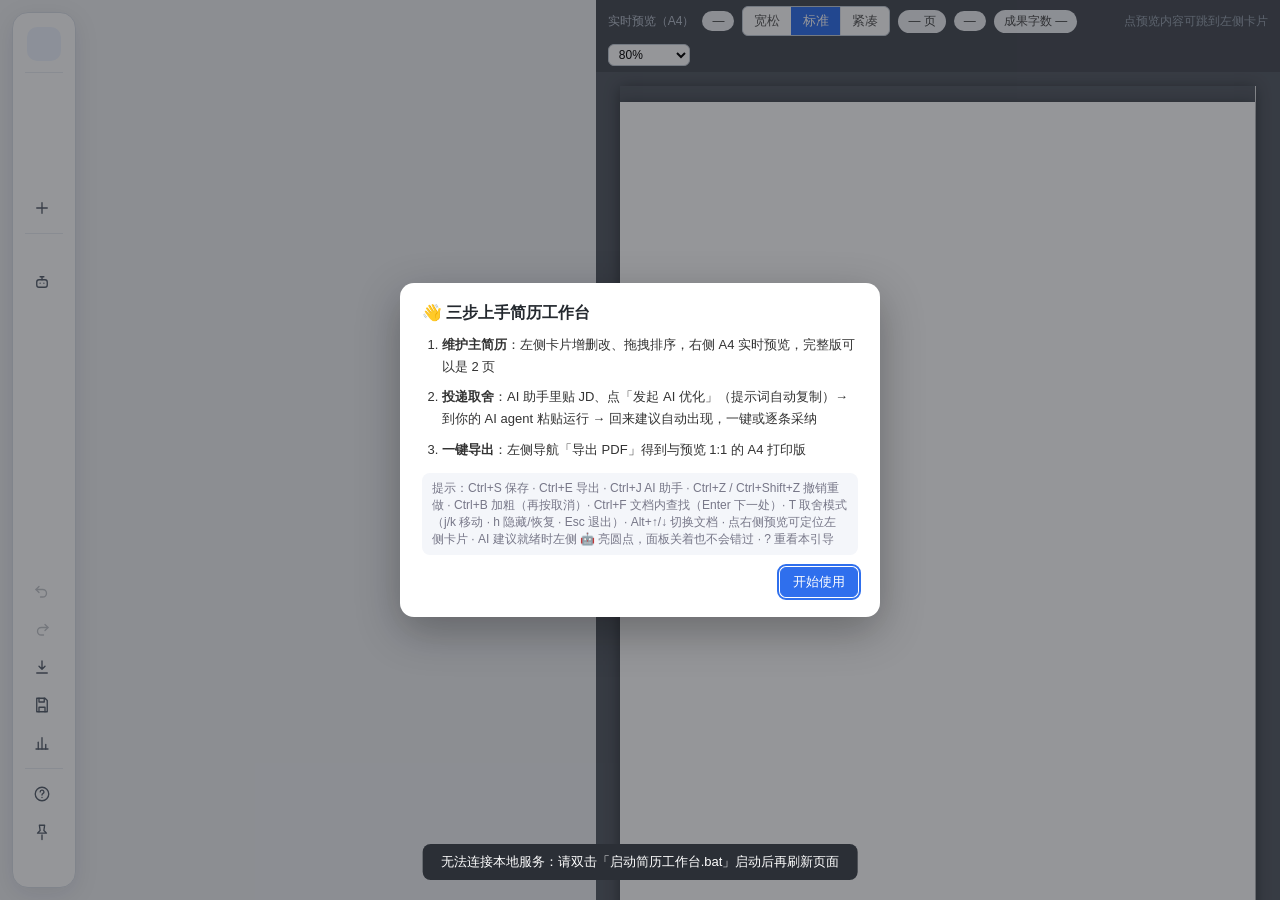
==== commit 9aa0c3a9: "R69·IME 组合守卫：askText 回车/查找条回车/筛选 Esc 三处 isComposing+229 守卫，选字确认不再误触；rename 补 ime beat（68 项全绿）" ====
--- a/app/index.html
+++ b/app/index.html
@@ -120,6 +120,6 @@
 <div id="toast"></div>
 <input type="file" id="photo-file" accept="image/*" class="hidden">
 <script src="vendor/Sortable.min.js?v=6"></script>
-<script src="editor.js?v=60"></script>
+<script src="editor.js?v=61"></script>
 </body>
 </html>
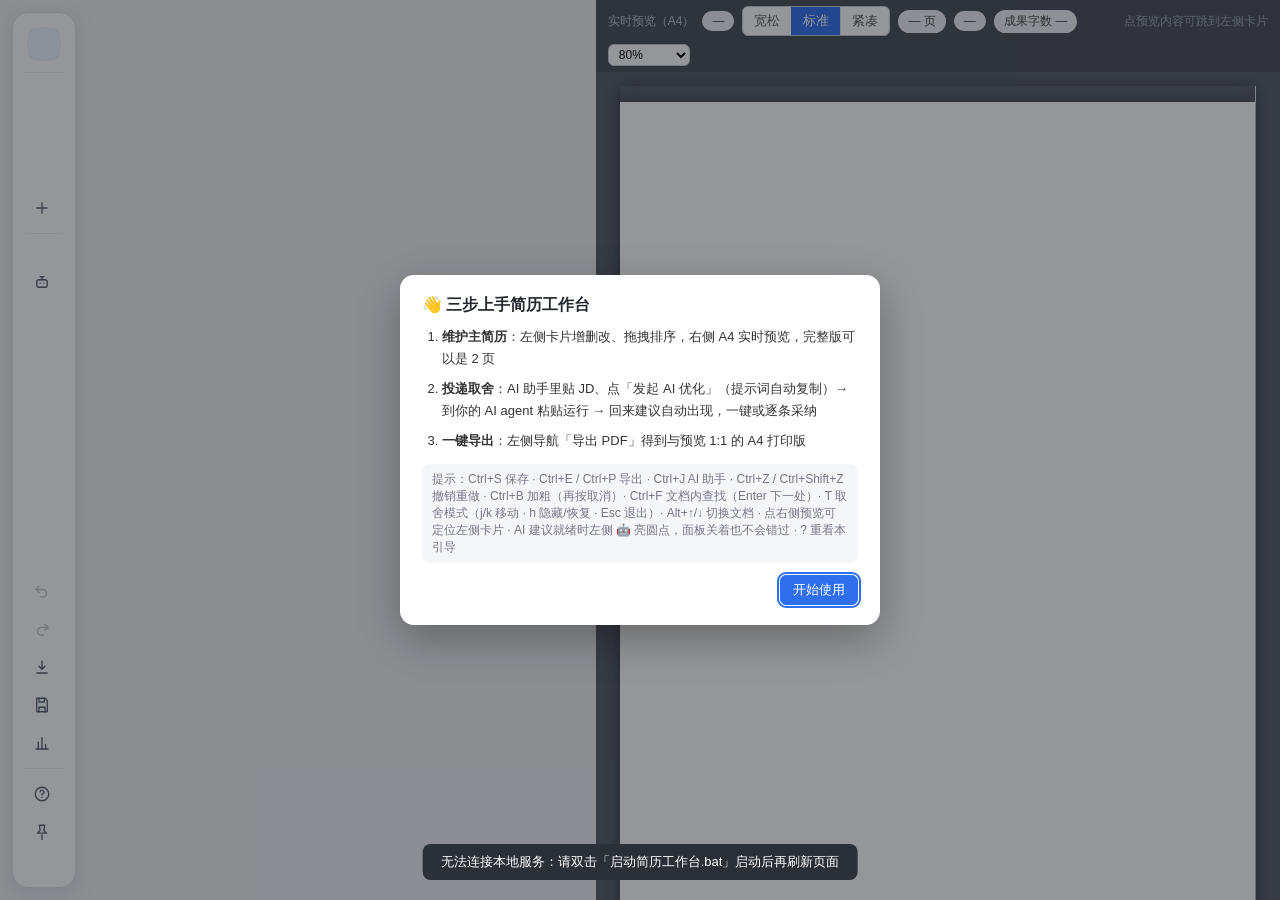
==== commit f1d5a26e: "R72·Ctrl+P 劫持为标准导出：拦下浏览器默认打印，肌肉记忆直达简历 PDF（70 项全绿） - 快捷键补 k===p 分支 → exportNow(null)，与 Ctrl+E 同路（体检/超" ====
--- a/app/index.html
+++ b/app/index.html
@@ -120,6 +120,6 @@
 <div id="toast"></div>
 <input type="file" id="photo-file" accept="image/*" class="hidden">
 <script src="vendor/Sortable.min.js?v=6"></script>
-<script src="editor.js?v=61"></script>
+<script src="editor.js?v=64"></script>
 </body>
 </html>
